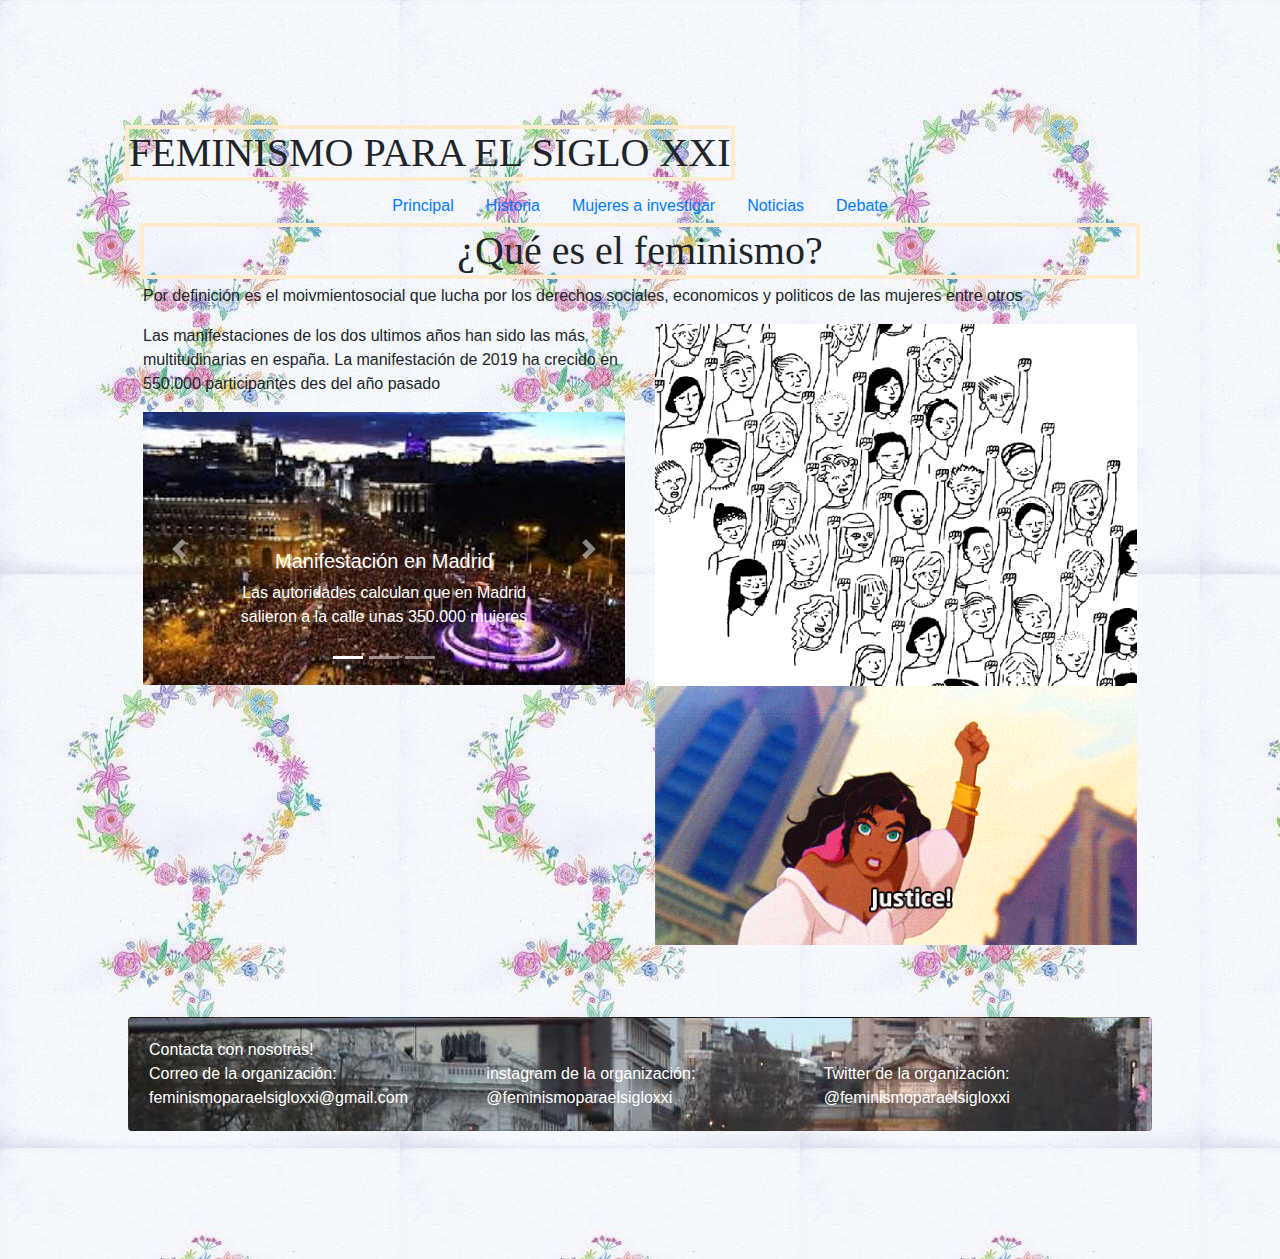
==== index.html @ 15a230c4 "cambios en las fotos para que se vean" ====
<!doctype html>
<html lang="es">
  <head>
    <!-- Required meta tags -->
    <meta charset="utf-8">
    <meta name="viewport" content="width=device-width, initial-scale=1, shrink-to-fit=no">

    <!-- Bootstrap CSS -->
    <link rel="stylesheet" href="https://stackpath.bootstrapcdn.com/bootstrap/4.3.1/css/bootstrap.min.css" integrity="sha384-ggOyR0iXCbMQv3Xipma34MD+dH/1fQ784/j6cY/iJTQUOhcWr7x9JvoRxT2MZw1T" crossorigin="anonymous">

    <link rel="stylesheet"  href="design.css">
    <title></title>
  </head>


  <body>
      
      <div class="container"> 

        <div class="row">
<div class="titulo"> <h1> FEMINISMO PARA EL SIGLO XXI</h1></div>



        </div>
<div class="indice">
<div class="row">
    <div class="col-12">
            <ul class="nav justify-content-center">
                    <li class="nav-item">
                        <a class="nav-link active" href="htmlprueba.html">Principal</a>
                    </li>
                    <li class="nav-item">
                        <a class="nav-link" href="historia.html">Historia</a>
                    </li>
                    <li class="nav-item">
                        <a class="nav-link" href="mujeresinteresantes.html">Mujeres a investigar</a>
                    </li>
                    <li class="nav-item">
                            <a class="nav-link" href="noticias.html">Noticias</a>
                        </li>
                    <li class="nav-item">
                            <a class="nav-link" href="debate.html">Debate</a>
                        </li>
                </ul>

    </div>
</div>
</div>     
        <div class="row">
            <div class="col-xl-12 col-lg-12 col-md-12 col-sm-12">
                    <h1> ¿Qué es el feminismo?</h1>
                    <p>Por definición es el moivmientosocial que lucha por los derechos sociales, economicos y politicos de las mujeres entre otros</p>
            </div>
               
        </div>
               

                      
       
    
    <div class="row">
    <div class="col-xl-6 col-lg-6 col-md-6 col-sm-6">
        
        <p>Las manifestaciones de los dos ultimos años han sido las más multitudinarias en españa. La manifestación de 2019 ha crecido en 550.000 participantes des del año pasado </p>
        <div class="bd-example">
          <div id="carouselExampleCaptions" class="carousel slide" data-ride="carousel">
            <ol class="carousel-indicators">
              <li data-target="#carouselExampleCaptions" data-slide-to="0" class="active"></li>
              <li data-target="#carouselExampleCaptions" data-slide-to="1"></li>
              <li data-target="#carouselExampleCaptions" data-slide-to="2"></li>
            </ol>
            <div class="carousel-inner">
              <div class="carousel-item active">
                <img src="manifestacionmadrid.jpg" class="d-block w-100" alt="...">
                <div class="carousel-caption d-none d-md-block">
                  <h5>Manifestación en Madrid</h5>
                  <p>Las autoridades calculan que en Madrid salieron a la calle unas 350.000 mujeres</p>
                </div>
              </div>
              <div class="carousel-item">
                <img src="manifestacionbarcelona.jpg" class="d-block w-100" alt="...">
                <div class="carousel-caption d-none d-md-block">
                  <h5>Manifestación Barcelona</h5>
                  <p>Las autoridades calculan que en Madrid salieron a la calle unas 200.000 mujeres</p>
                </div>
              </div>
              <div class="carousel-item">
                <img src="manifestacionsevilla.jpg" class="d-block w-100" alt="...">
                <div class="carousel-caption d-none d-md-block">
                  <h5>MAnifestación en Sevilla</h5>
                  <p>Las autoridades calculan que en Sevilla salieron a la calle unas 50.000 mujeres</p>
                </div>
              </div>
            </div>
            <a class="carousel-control-prev" href="#carouselExampleCaptions" role="button" data-slide="prev">
              <span class="carousel-control-prev-icon" aria-hidden="true"></span>
              <span class="sr-only">Previous</span>
            </a>
            <a class="carousel-control-next" href="#carouselExampleCaptions" role="button" data-slide="next">
              <span class="carousel-control-next-icon" aria-hidden="true"></span>
              <span class="sr-only">Next</span>
            </a>
          </div>
        </div>



        




    </div>
    <div class="col-xl-6 col-lg-6 col-md-6 col-sm-6">
    
   
            <img src="gifmanifestacion.gif"  class="img-fluid">
            <img src="justice.gif"  class="img-fluid">
            
        </div>
</div>
</div>

<br> 
<br> 
<br>


<div class="card" >
    <div class="row">
        <div class="col-xl-12 col-lg-12 col-md-12 col-sm-12"></div>
    </div>
        <div class="card-body">
          Contacta con nosotras!
          <div class="row">
                <div class="col-xl-4 col-lg-4 col-md-4 col-sm-4">
                    Correo de la organización: feminismoparaelsigloxxi@gmail.com
                </div>

                 <div class="col-xl-4 col-lg-4 col-md-4 col-sm-4"> 
                    instagram de la organización: @feminismoparaelsigloxxi
                </div>

                <div  class="col-xl-4 col-lg-4 col-md-4 col-sm-4">
                    Twitter de la organización: @feminismoparaelsigloxxi
                </div>
                </div>
        </div>
      </div>

    <!-- Optional JavaScript -->
    <!-- jQuery first, then Popper.js, then Bootstrap JS -->
    <script src="https://code.jquery.com/jquery-3.3.1.slim.min.js" integrity="sha384-q8i/X+965DzO0rT7abK41JStQIAqVgRVzpbzo5smXKp4YfRvH+8abtTE1Pi6jizo" crossorigin="anonymous"></script>
    <script src="https://cdnjs.cloudflare.com/ajax/libs/popper.js/1.14.7/umd/popper.min.js" integrity="sha384-UO2eT0CpHqdSJQ6hJty5KVphtPhzWj9WO1clHTMGa3JDZwrnQq4sF86dIHNDz0W1" crossorigin="anonymous"></script>
    <script src="https://stackpath.bootstrapcdn.com/bootstrap/4.3.1/js/bootstrap.min.js" integrity="sha384-JjSmVgyd0p3pXB1rRibZUAYoIIy6OrQ6VrjIEaFf/nJGzIxFDsf4x0xIM+B07jRM" crossorigin="anonymous"></script>
  </body>
</html>
---- design.css ----
body {
    background-image: url("feminismoflores.jpg");

  }
 h1 {
  font-family: "Times New Roman", Times, serif;
      text-align:center;
      
        border: 1px solid blanchedalmond;
        outline-style: solid;
        outline-color: blanchedalmond;
      }
      
    }
  }


  h2 {
    text-align: center;
    color:	#663399;
  }



 body {
    margin-top: 10%;
    margin-bottom: 10%;
    margin-right: 10%;
    margin-left: 10%;
  }

simonedebeauvoir {
align-content: left;

  }

share {
    background-image: url("paper.gif");
  }

 
  

.card {
  background-image: url("manifestacion3.jpg");
  color:white;

}

.indice{

  color:black;

}

.widget-area.blank {
  background: none repeat scroll 0 0 rgba(0, 0, 0, 0);
  -webkit-box-shadow: none;
  -moz-box-shadow: none;
  -ms-box-shadow: none;
  -o-box-shadow: none;
  box-shadow: none;
  }
  body .no-padding {
  padding: 0;
  }
  .widget-area {
  background-color: #fff;
  -webkit-border-radius: 4px;
  -moz-border-radius: 4px;
  -ms-border-radius: 4px;
  -o-border-radius: 4px;
  border-radius: 4px;
  -webkit-box-shadow: 0 0 16px rgba(0, 0, 0, 0.05);
  -moz-box-shadow: 0 0 16px rgba(0, 0, 0, 0.05);
  -ms-box-shadow: 0 0 16px rgba(0, 0, 0, 0.05);
  -o-box-shadow: 0 0 16px rgba(0, 0, 0, 0.05);
  box-shadow: 0 0 16px rgba(0, 0, 0, 0.05);
  float: left;
  margin-top: 30px;
  padding: 25px 30px;
  position: relative;
  width: 100%;
  }
  .status-upload {
  background: none repeat scroll 0 0 #f5f5f5;
  -webkit-border-radius: 4px;
  -moz-border-radius: 4px;
  -ms-border-radius: 4px;
  -o-border-radius: 4px;
  border-radius: 4px;
  float: left;
  width: 100%;
  }
  .status-upload form {
  float: left;
  width: 100%;
  }
  .status-upload form textarea {
  background: none repeat scroll 0 0 #fff;
  border: medium none;
  -webkit-border-radius: 4px 4px 0 0;
  -moz-border-radius: 4px 4px 0 0;
  -ms-border-radius: 4px 4px 0 0;
  -o-border-radius: 4px 4px 0 0;
  border-radius: 4px 4px 0 0;
  color: #777777;
  float: left;
  font-family: Lato;
  font-size: 14px;
  height: 142px;
  letter-spacing: 0.3px;
  padding: 20px;
  width: 100%;
  resize:vertical;
  outline:none;
  border: 1px solid #F2F2F2;
  }
  
  .status-upload ul {
  float: left;
  list-style: none outside none;
  margin: 0;
  padding: 0 0 0 15px;
  width: auto;
  }
  .status-upload ul > li {
  float: left;
  }
  .status-upload ul > li > a {
  -webkit-border-radius: 4px;
  -moz-border-radius: 4px;
  -ms-border-radius: 4px;
  -o-border-radius: 4px;
  border-radius: 4px;
  color: #777777;
  float: left;
  font-size: 14px;
  height: 30px;
  line-height: 30px;
  margin: 10px 0 10px 10px;
  text-align: center;
  -webkit-transition: all 0.4s ease 0s;
  -moz-transition: all 0.4s ease 0s;
  -ms-transition: all 0.4s ease 0s;
  -o-transition: all 0.4s ease 0s;
  transition: all 0.4s ease 0s;
  width: 30px;
  cursor: pointer;
  }
  .status-upload ul > li > a:hover {
  background: none repeat scroll 0 0 #606060;
  color: #fff;
  }
  .status-upload form button {
  border: medium none;
  -webkit-border-radius: 4px;
  -moz-border-radius: 4px;
  -ms-border-radius: 4px;
  -o-border-radius: 4px;
  border-radius: 4px;
  color: #fff;
  float: right;
  font-family: Lato;
  font-size: 14px;
  letter-spacing: 0.3px;
  margin-right: 9px;
  margin-top: 9px;
  padding: 6px 15px;
  }
  .dropdown > a > span.green:before {
  border-left-color: #2dcb73;
  }
  .status-upload form button > i {
  margin-right: 7px;
  }
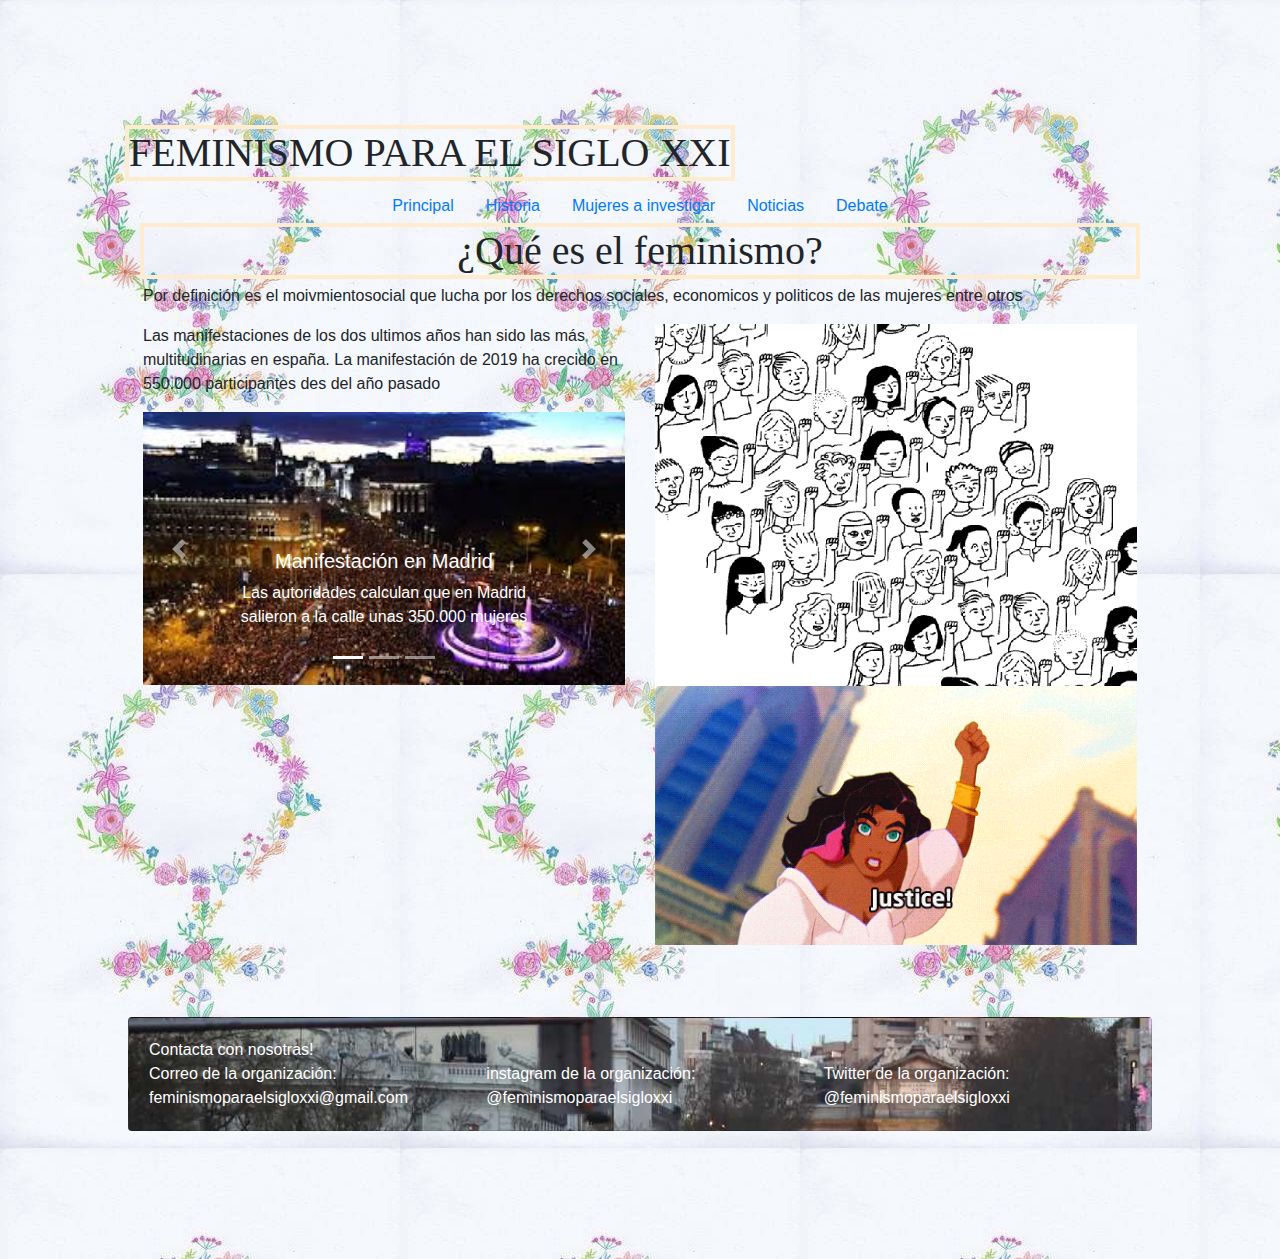
==== commit 0d337e2c: "que se pueda ir a la pagina principal" ====
--- a/index.html
+++ b/index.html
@@ -24,11 +24,11 @@
 
         </div>
 <div class="indice">
-<div class="row">
+<div class="row" class="row-nav">
     <div class="col-12">
             <ul class="nav justify-content-center">
                     <li class="nav-item">
-                        <a class="nav-link active" href="htmlprueba.html">Principal</a>
+                        <a class="nav-link active" href="index.html">Principal</a>
                     </li>
                     <li class="nav-item">
                         <a class="nav-link" href="historia.html">Historia</a>
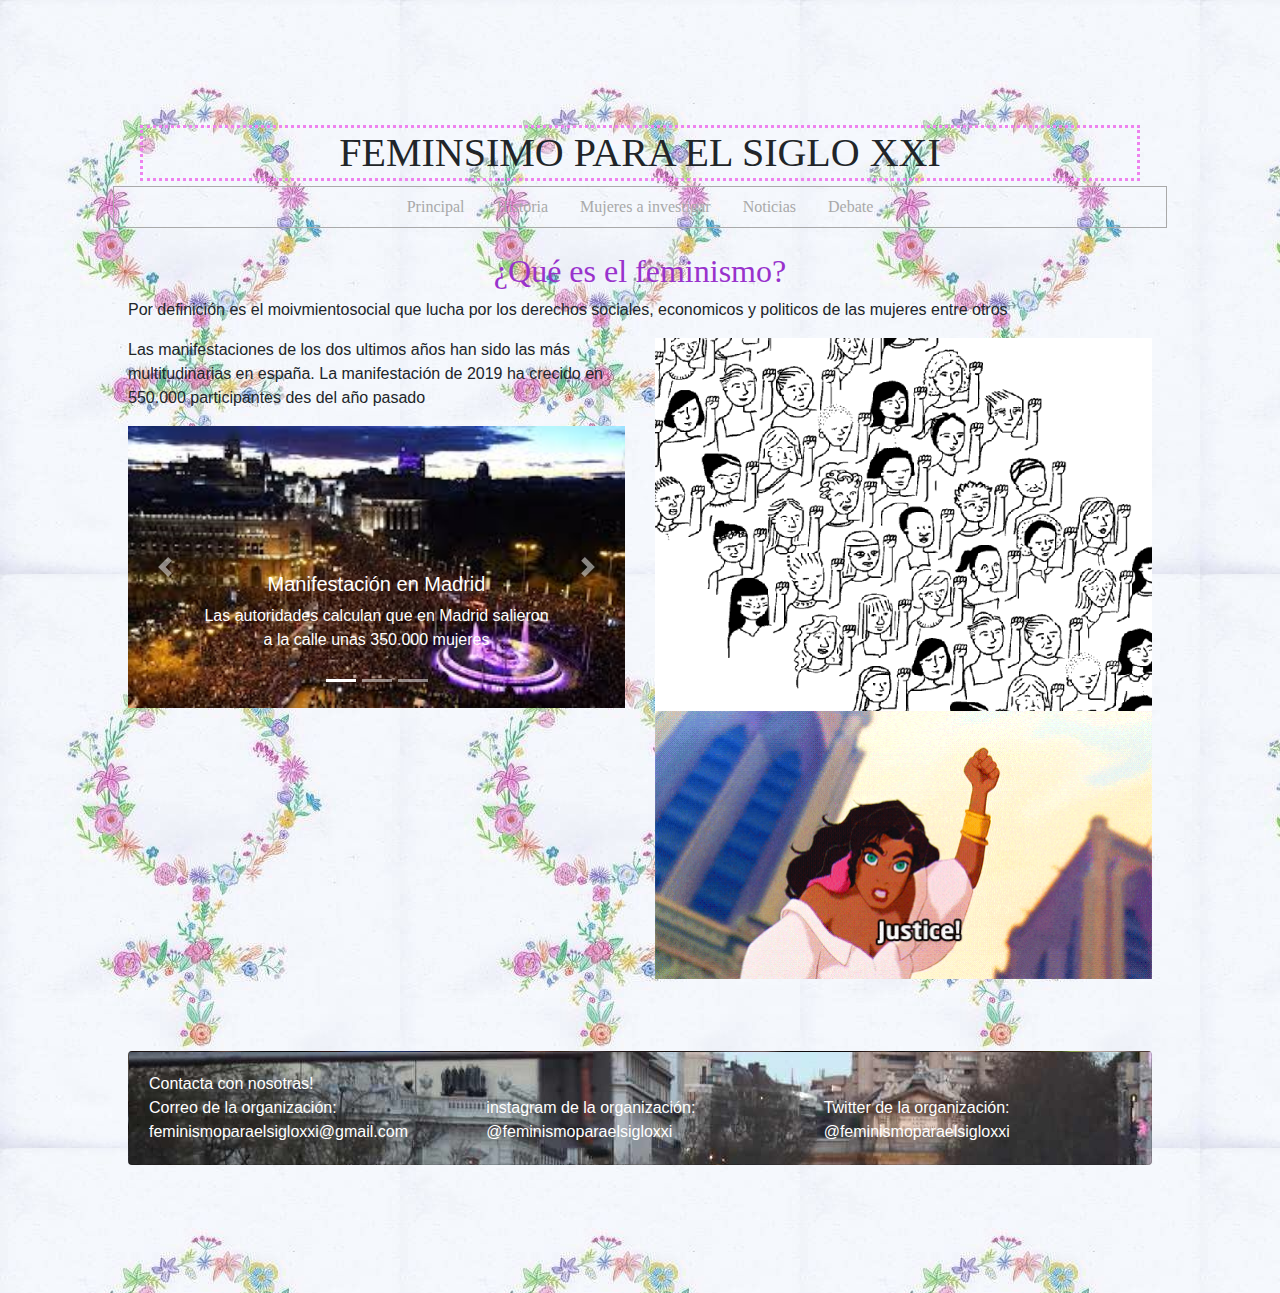
==== commit 84897c5a: "ngehniurg" ====
--- a/index.html
+++ b/index.html
@@ -17,39 +17,40 @@
       
       <div class="container"> 
 
-        <div class="row">
-<div class="titulo"> <h1> FEMINISMO PARA EL SIGLO XXI</h1></div>
+      <h1>FEMINSIMO PARA EL SIGLO XXI</h1>
 
 
 
         </div>
 <div class="indice">
-<div class="row" class="row-nav">
+<div class="row row-nav">
     <div class="col-12">
             <ul class="nav justify-content-center">
                     <li class="nav-item">
-                        <a class="nav-link active" href="index.html">Principal</a>
+                        <a class="nav-link active blanco" href="index.html">Principal</a>
                     </li>
                     <li class="nav-item">
-                        <a class="nav-link" href="historia.html">Historia</a>
+                        <a class="nav-link blanco" href="historia.html">Historia</a>
                     </li>
                     <li class="nav-item">
-                        <a class="nav-link" href="mujeresinteresantes.html">Mujeres a investigar</a>
+                        <a class="nav-link blanco" href="mujeresinteresantes.html">Mujeres a investigar</a>
                     </li>
                     <li class="nav-item">
-                            <a class="nav-link" href="noticias.html">Noticias</a>
+                            <a class="nav-link blanco " href="noticias.html">Noticias</a>
                         </li>
                     <li class="nav-item">
-                            <a class="nav-link" href="debate.html">Debate</a>
+                            <a class="nav-link blanco " href="debate.html">Debate</a>
                         </li>
                 </ul>
 
     </div>
 </div>
 </div>     
+
+<br>
         <div class="row">
             <div class="col-xl-12 col-lg-12 col-md-12 col-sm-12">
-                    <h1> ¿Qué es el feminismo?</h1>
+                    <h2> ¿Qué es el feminismo?</h2>
                     <p>Por definición es el moivmientosocial que lucha por los derechos sociales, economicos y politicos de las mujeres entre otros</p>
             </div>
                
--- a/design.css
+++ b/design.css
@@ -6,37 +6,38 @@
   font-family: "Times New Roman", Times, serif;
       text-align:center;
       
-        border: 1px solid blanchedalmond;
-        outline-style: solid;
-        outline-color: blanchedalmond;
+        border: 1px double transparent;
+        outline-style: dotted;
+        outline-color: violet;
       }
       
-    }
-  }
+    
 
 
-  h2 {
-    text-align: center;
-    color:	#663399;
-  }
+ h2{
 
+  font-family: "Times New Roman", Times, serif;
+  text-align:center;
+  color: 	#9932CC;
+ }
 
+.black {
+
+color: black;
+}
 
  body {
     margin-top: 10%;
     margin-bottom: 10%;
     margin-right: 10%;
-    margin-left: 10%;
+    margin-left:10%;
   }
 
-simonedebeauvoir {
+.simonedebeauvoir {
 align-content: left;
 
   }
 
-share {
-    background-image: url("paper.gif");
-  }
 
  
   
@@ -52,6 +53,17 @@
   color:black;
 
 }
+.blanco{
+
+  color:#A9A9A9;
+}
+.row-nav{
+  font-family: "Times New Roman", Times, serif;
+  border: 1px solid #A9A9A9 ;
+
+  background-blend-mode: hard-light;
+}
+
 
 .widget-area.blank {
   background: none repeat scroll 0 0 rgba(0, 0, 0, 0);
@@ -169,9 +181,15 @@
   padding: 6px 15px;
   }
   .dropdown > a > span.green:before {
-  border-left-color: #2dcb73;
+  border-left-color: violet;
   }
   .status-upload form button > i {
   margin-right: 7px;
   }
-  + 
+.btn-ttc {
+
+color: violet;
+background-color: violet ;
+
+}
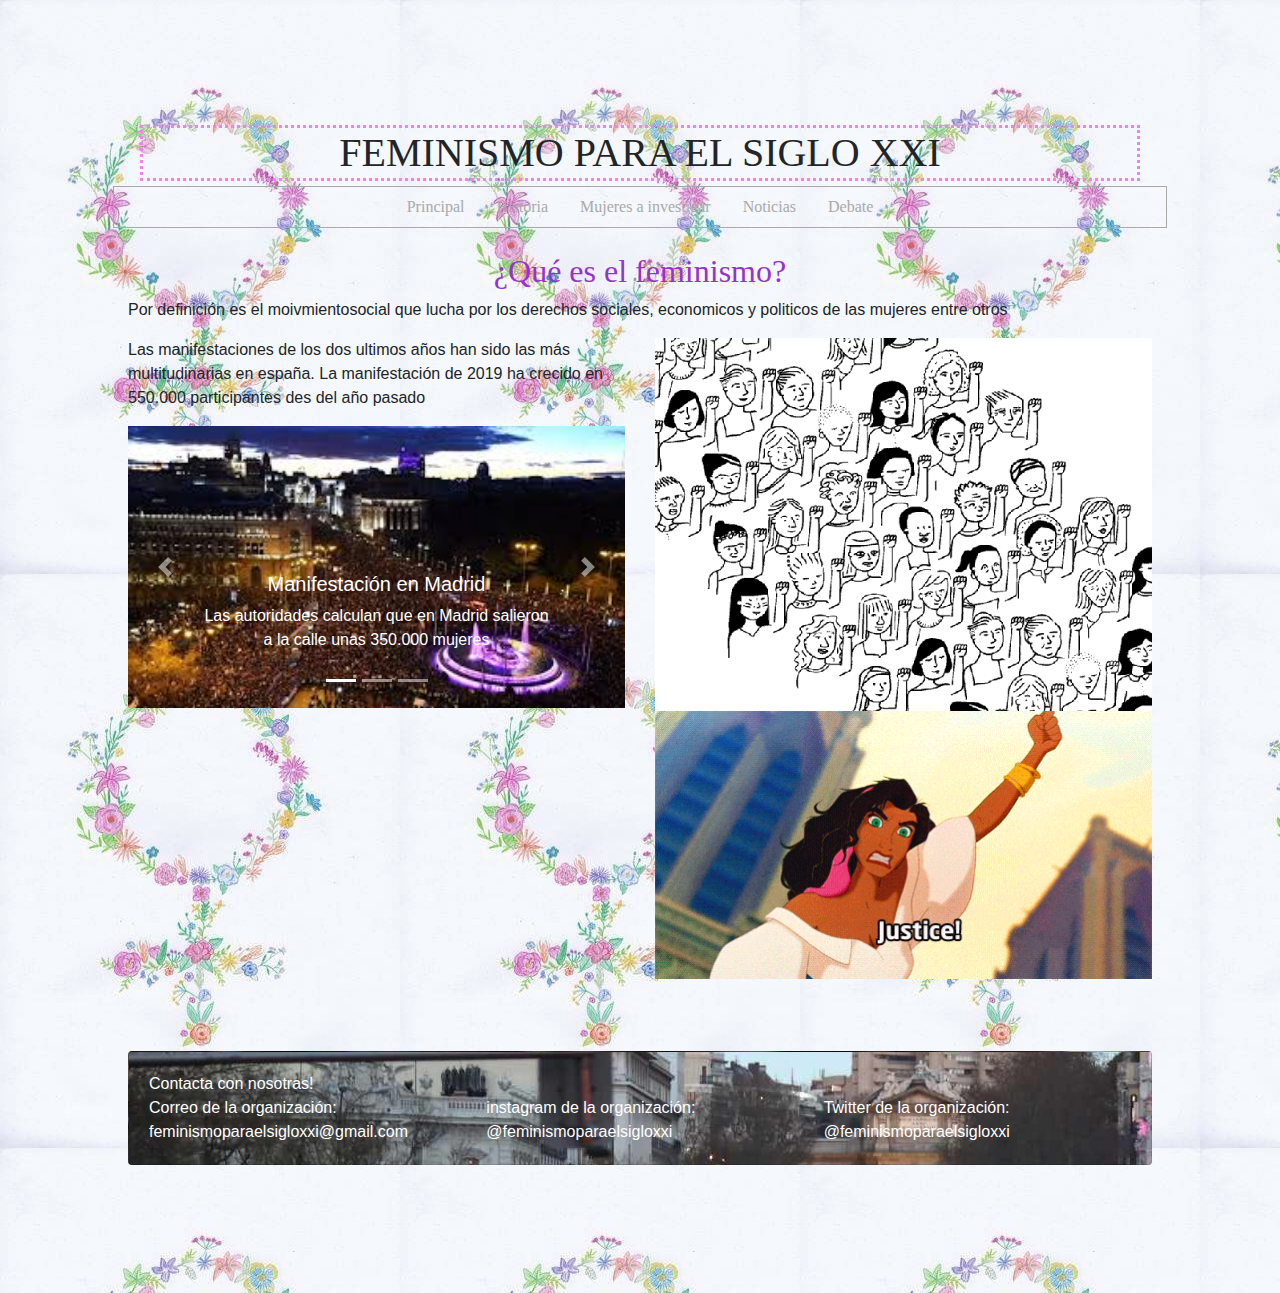
==== commit 5338fee7: "femisnismo radical añadido" ====
--- a/index.html
+++ b/index.html
@@ -17,7 +17,7 @@
       
       <div class="container"> 
 
-      <h1>FEMINSIMO PARA EL SIGLO XXI</h1>
+      <h1>FEMINISMO PARA EL SIGLO XXI</h1>
 
 
 
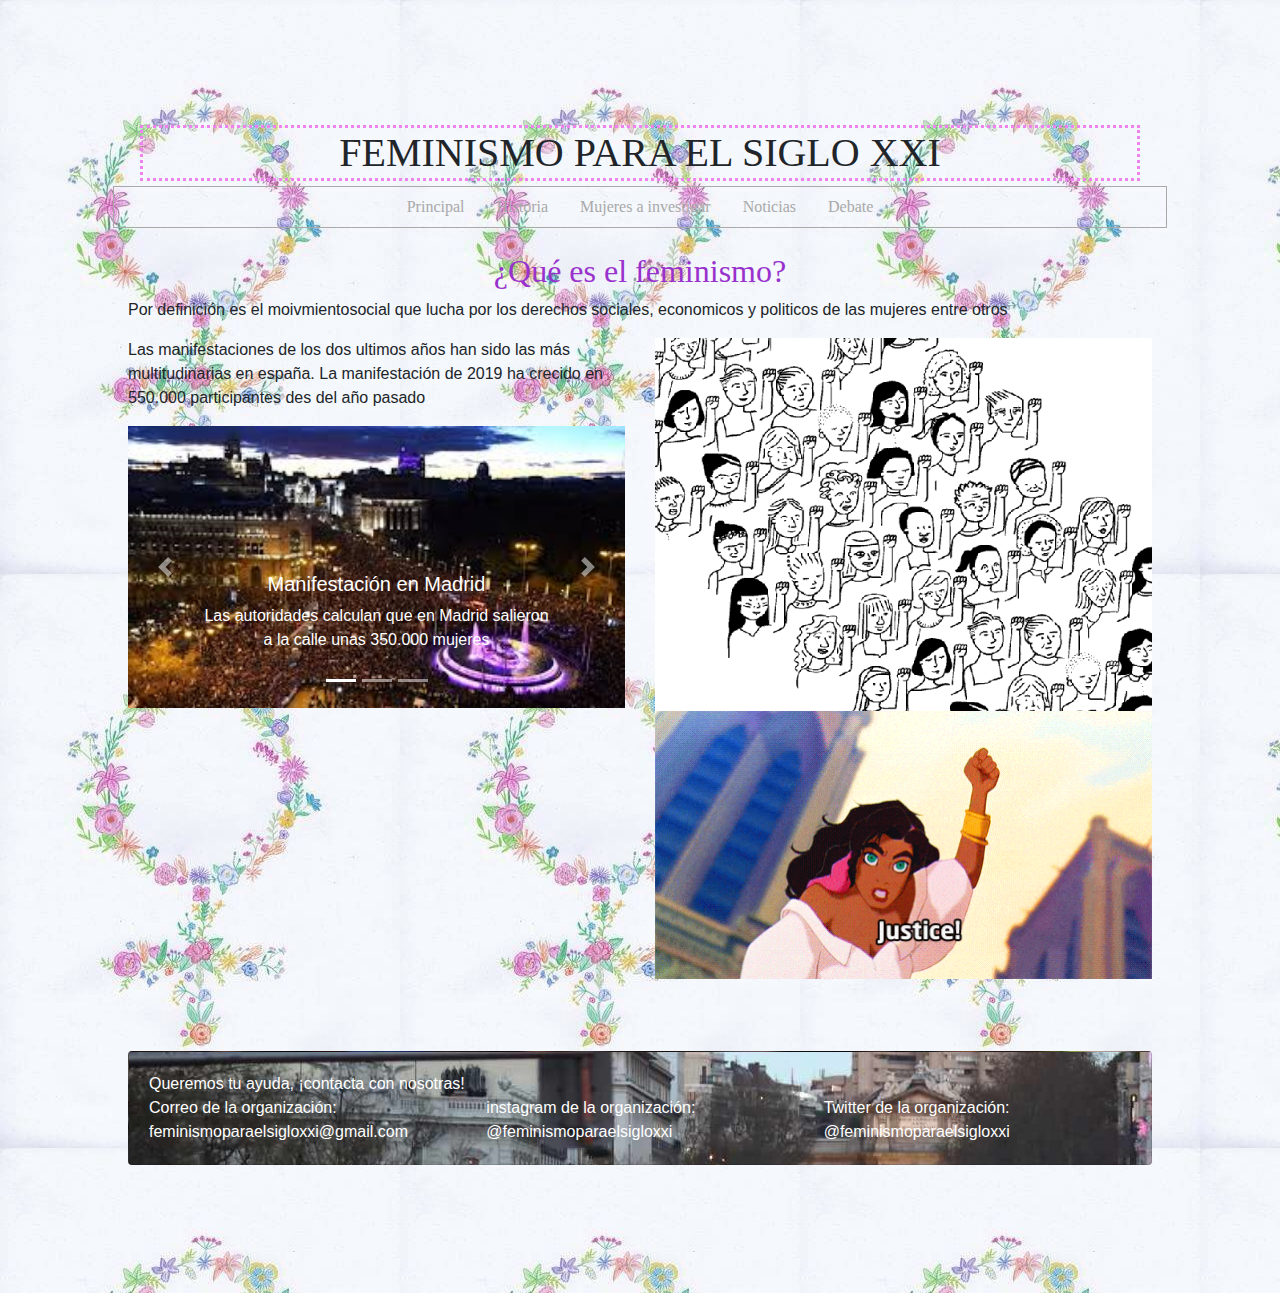
==== commit 0bbe99c7: "ultimos retoques" ====
--- a/index.html
+++ b/index.html
@@ -133,7 +133,7 @@
         <div class="col-xl-12 col-lg-12 col-md-12 col-sm-12"></div>
     </div>
         <div class="card-body">
-          Contacta con nosotras!
+          Queremos tu ayuda, ¡contacta con nosotras!
           <div class="row">
                 <div class="col-xl-4 col-lg-4 col-md-4 col-sm-4">
                     Correo de la organización: feminismoparaelsigloxxi@gmail.com
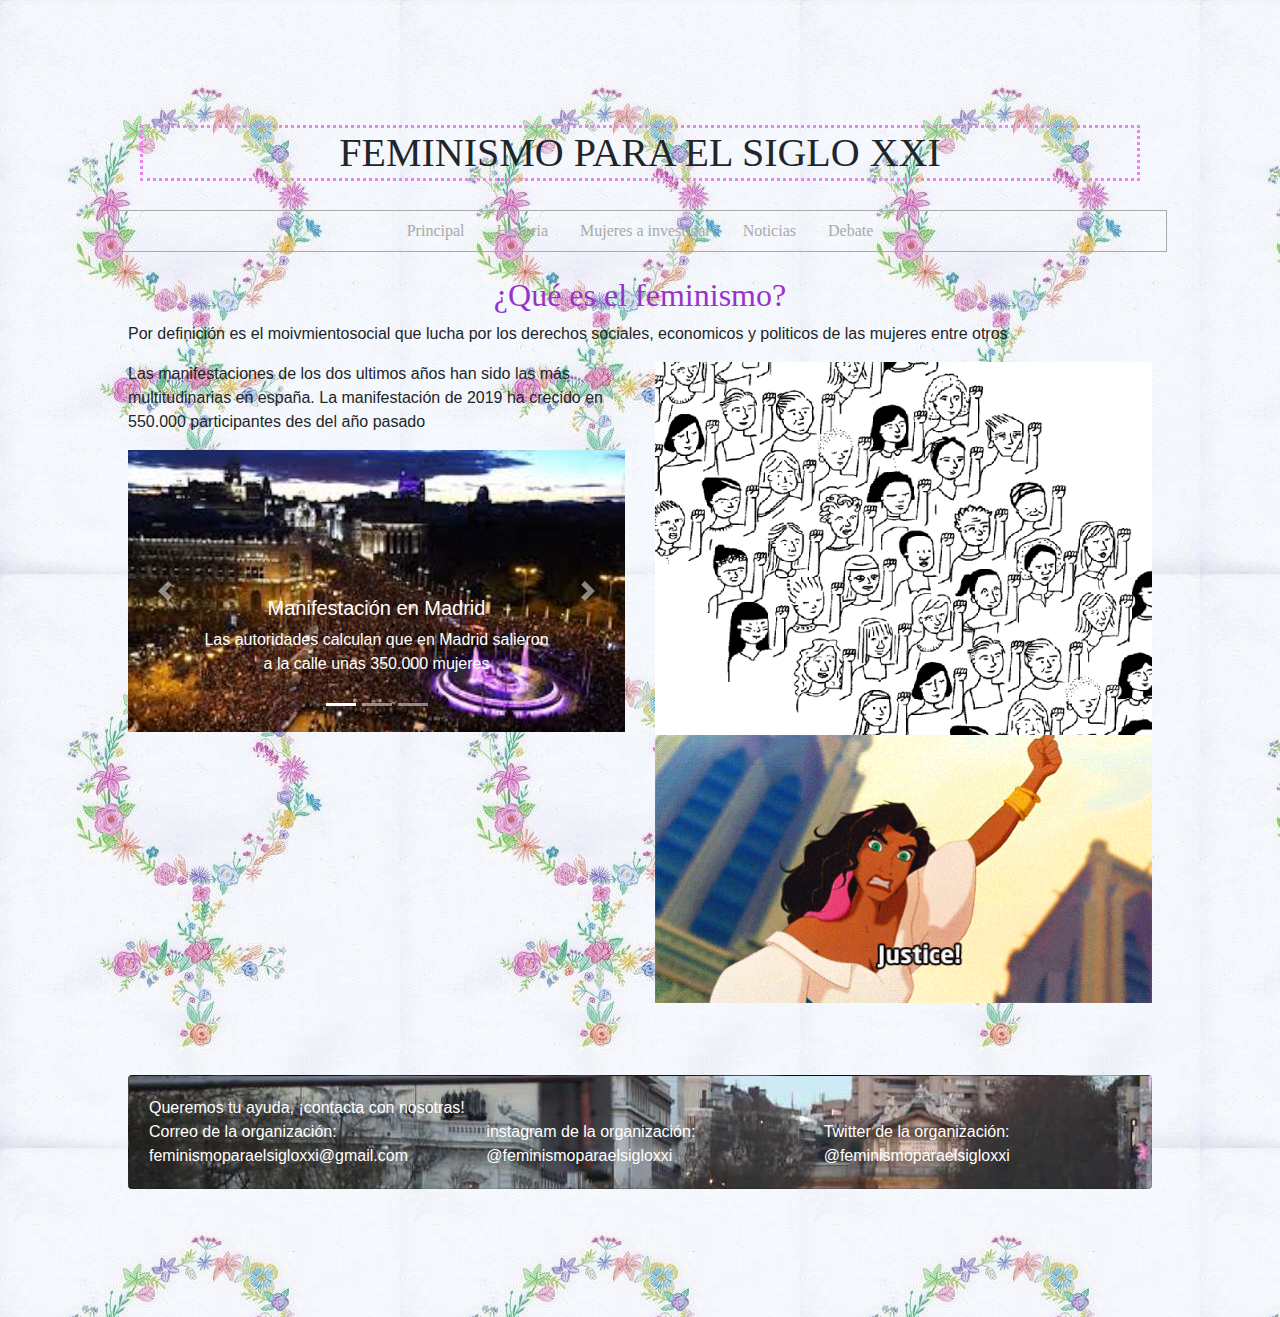
==== commit e706d331: "brhnrnbr" ====
--- a/index.html
+++ b/index.html
@@ -19,7 +19,7 @@
 
       <h1>FEMINISMO PARA EL SIGLO XXI</h1>
 
-
+<br>
 
         </div>
 <div class="indice">
@@ -117,6 +117,7 @@
     
    
             <img src="gifmanifestacion.gif"  class="img-fluid">
+            <br>
             <img src="justice.gif"  class="img-fluid">
             
         </div>
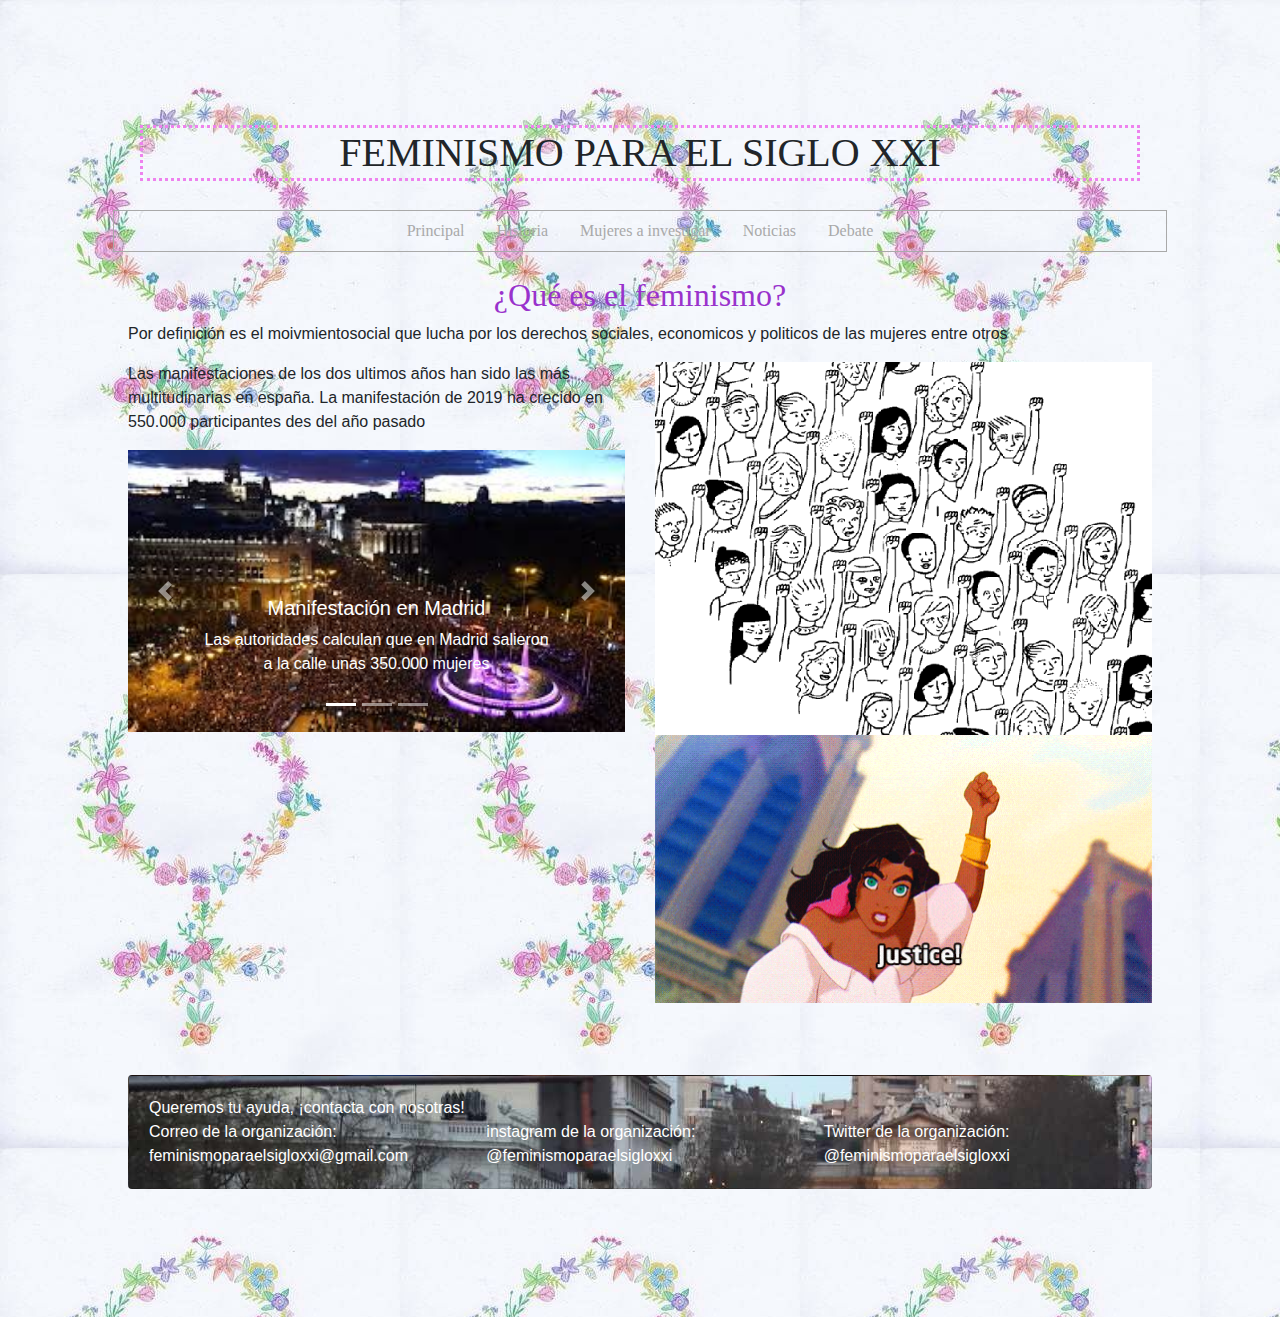
==== commit d6ede16d: "ertye4" ====
--- a/index.html
+++ b/index.html
@@ -89,7 +89,7 @@
               <div class="carousel-item">
                 <img src="manifestacionsevilla.jpg" class="d-block w-100" alt="...">
                 <div class="carousel-caption d-none d-md-block">
-                  <h5>MAnifestación en Sevilla</h5>
+                  <h5>Manifestación en Sevilla</h5>
                   <p>Las autoridades calculan que en Sevilla salieron a la calle unas 50.000 mujeres</p>
                 </div>
               </div>
